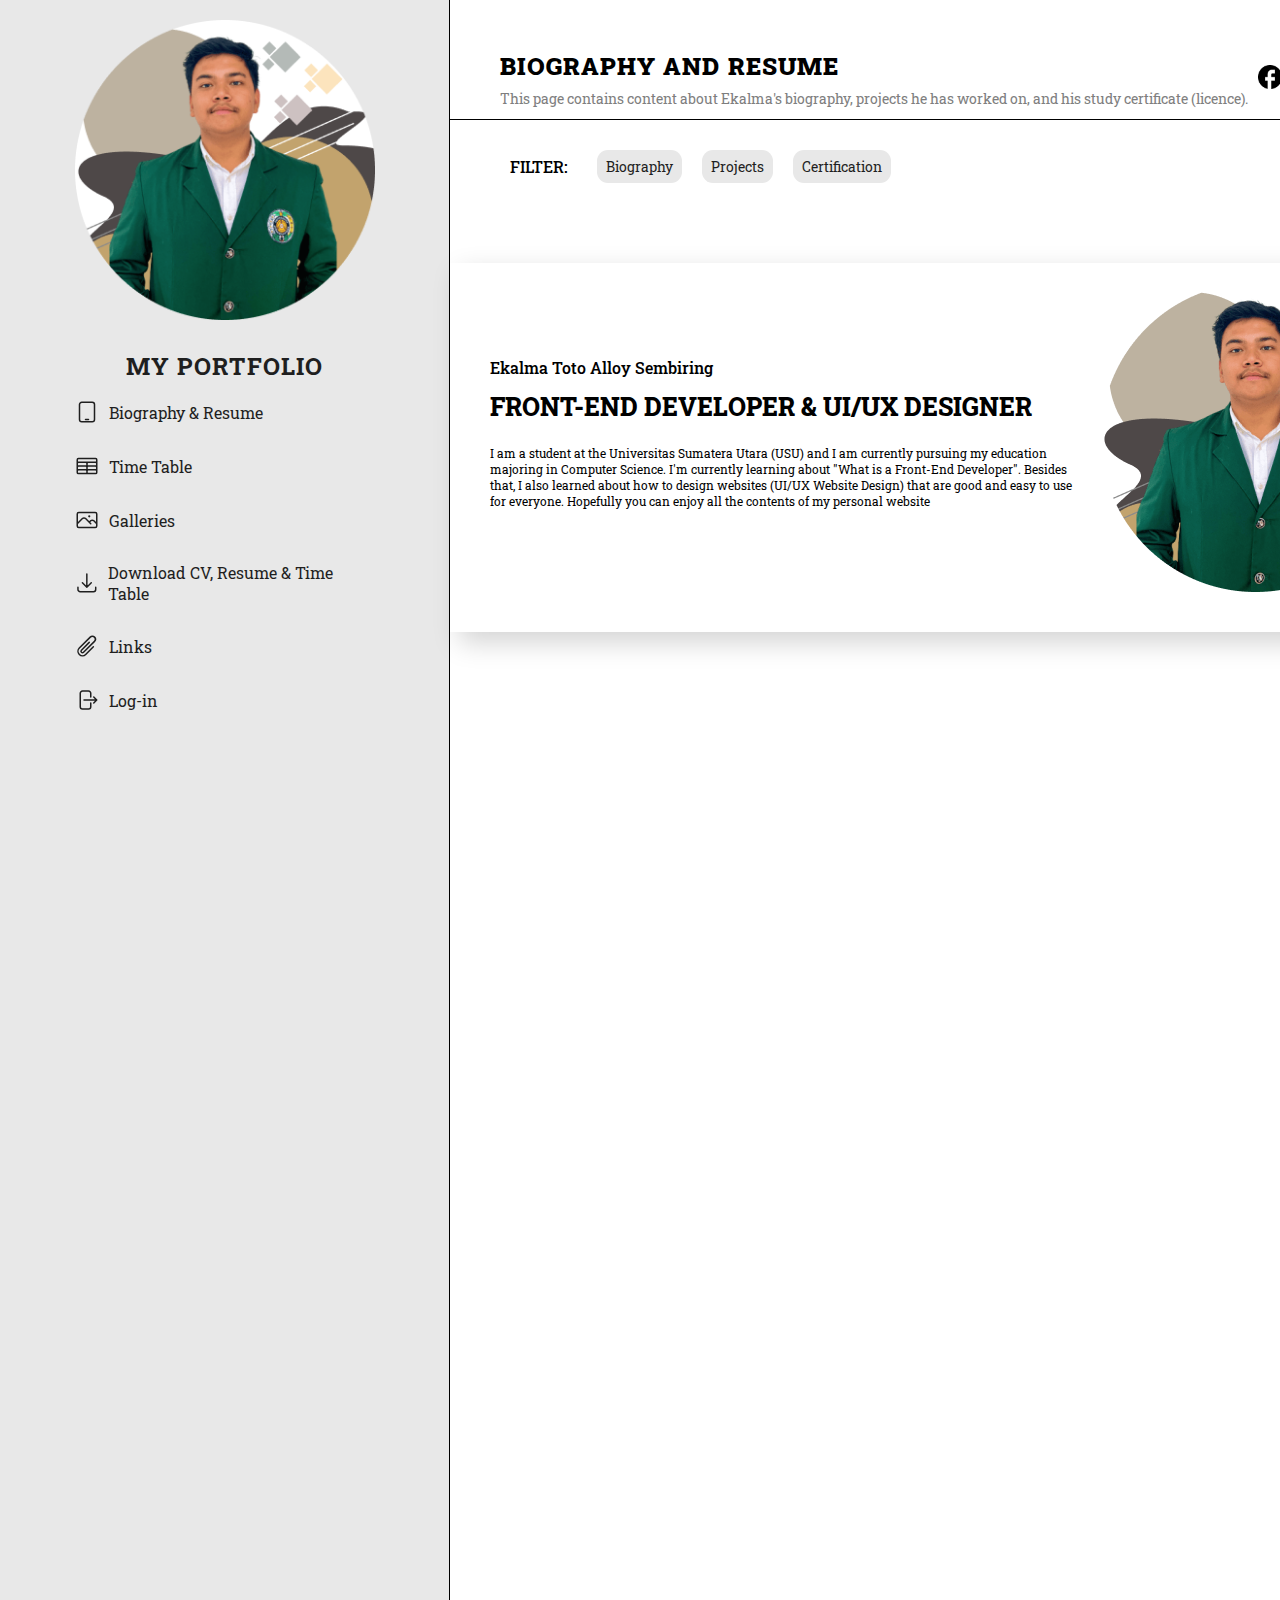
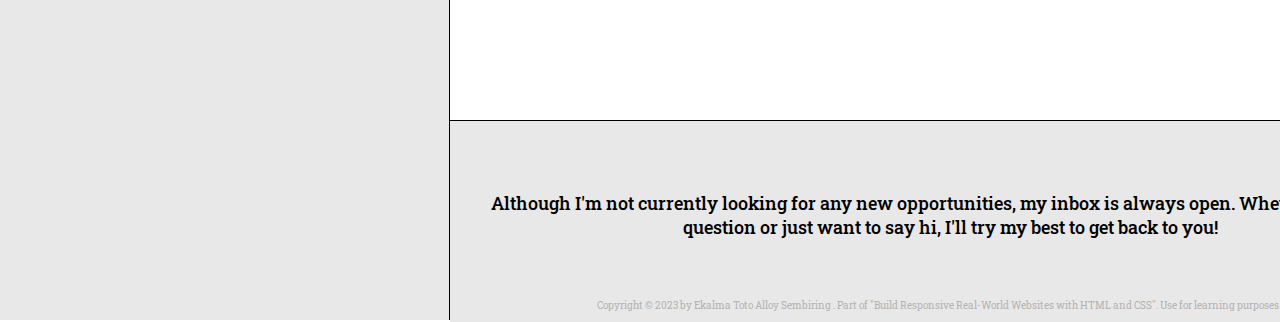
==== index.html @ f8cdeb6a "New-repository" ====
<!DOCTYPE html>
<html lang="en">
  <head>
    <meta charset="UTF-8" />
    <meta http-equiv="X-UA-Compatible" content="IE=edge" />
    <meta name="viewport" content="width=device-width, initial-scale=1.0" />
    <link rel="preconnect" href="https://fonts.googleapis.com" />
    <link rel="preconnect" href="https://fonts.gstatic.com" crossorigin />
    <link
      href="https://fonts.googleapis.com/css2?family=Roboto+Slab:wght@100;200;300;400;500;600;700;800;900&display=swap"
      rel="stylesheet"
    />
    <link rel="icon" href="../img/Logo.png" />
    <link rel="stylesheet" href="../CSS/home-page-style_1.css" />
    <link rel="stylesheet" href="../CSS/scroll-for-bio.css" />
    <title>Portfolio-Of-Ekalma</title>
  </head>
  <body>
    <div class="all-section">
      <!-- LEFT SIDE -->
      <section class="first-section">
        <div class="first-section-container">
          <img
            class="author-img"
            src="img/photo-profile-ekalma.png"
            alt="Photo Profile"
          />
          <h1 class="main-header">my portfolio</h1>
          <ul class="list-in-first-section">
            <li class="menu-list">
              <svg
                xmlns="http://www.w3.org/2000/svg"
                fill="none"
                viewBox="0 0 24 24"
                stroke-width="1.5"
                stroke="currentColor"
                class="icon-in-first-section"
              >
                <path
                  stroke-linecap="round"
                  stroke-linejoin="round"
                  d="M10.5 19.5h3m-6.75 2.25h10.5a2.25 2.25 0 002.25-2.25v-15a2.25 2.25 0 00-2.25-2.25H6.75A2.25 2.25 0 004.5 4.5v15a2.25 2.25 0 002.25 2.25z"
                />
              </svg>

              <a class="menu-menu" href="index.html">Biography & Resume</a>
            </li>

            <li class="menu-list">
              <svg
                xmlns="http://www.w3.org/2000/svg"
                fill="none"
                viewBox="0 0 24 24"
                stroke-width="1.5"
                stroke="currentColor"
                class="icon-in-first-section"
              >
                <path
                  stroke-linecap="round"
                  stroke-linejoin="round"
                  d="M3.375 19.5h17.25m-17.25 0a1.125 1.125 0 01-1.125-1.125M3.375 19.5h7.5c.621 0 1.125-.504 1.125-1.125m-9.75 0V5.625m0 12.75v-1.5c0-.621.504-1.125 1.125-1.125m18.375 2.625V5.625m0 12.75c0 .621-.504 1.125-1.125 1.125m1.125-1.125v-1.5c0-.621-.504-1.125-1.125-1.125m0 3.75h-7.5A1.125 1.125 0 0112 18.375m9.75-12.75c0-.621-.504-1.125-1.125-1.125H3.375c-.621 0-1.125.504-1.125 1.125m19.5 0v1.5c0 .621-.504 1.125-1.125 1.125M2.25 5.625v1.5c0 .621.504 1.125 1.125 1.125m0 0h17.25m-17.25 0h7.5c.621 0 1.125.504 1.125 1.125M3.375 8.25c-.621 0-1.125.504-1.125 1.125v1.5c0 .621.504 1.125 1.125 1.125m17.25-3.75h-7.5c-.621 0-1.125.504-1.125 1.125m8.625-1.125c.621 0 1.125.504 1.125 1.125v1.5c0 .621-.504 1.125-1.125 1.125m-17.25 0h7.5m-7.5 0c-.621 0-1.125.504-1.125 1.125v1.5c0 .621.504 1.125 1.125 1.125M12 10.875v-1.5m0 1.5c0 .621-.504 1.125-1.125 1.125M12 10.875c0 .621.504 1.125 1.125 1.125m-2.25 0c.621 0 1.125.504 1.125 1.125M13.125 12h7.5m-7.5 0c-.621 0-1.125.504-1.125 1.125M20.625 12c.621 0 1.125.504 1.125 1.125v1.5c0 .621-.504 1.125-1.125 1.125m-17.25 0h7.5M12 14.625v-1.5m0 1.5c0 .621-.504 1.125-1.125 1.125M12 14.625c0 .621.504 1.125 1.125 1.125m-2.25 0c.621 0 1.125.504 1.125 1.125m0 1.5v-1.5m0 0c0-.621.504-1.125 1.125-1.125m0 0h7.5"
                />
              </svg>

              <a class="menu-menu" href="time-table.html">Time Table</a>
            </li>

            <li class="menu-list">
              <svg
                xmlns="http://www.w3.org/2000/svg"
                fill="none"
                viewBox="0 0 24 24"
                stroke-width="1.5"
                stroke="currentColor"
                class="icon-in-first-section"
              >
                <path
                  stroke-linecap="round"
                  stroke-linejoin="round"
                  d="M2.25 15.75l5.159-5.159a2.25 2.25 0 013.182 0l5.159 5.159m-1.5-1.5l1.409-1.409a2.25 2.25 0 013.182 0l2.909 2.909m-18 3.75h16.5a1.5 1.5 0 001.5-1.5V6a1.5 1.5 0 00-1.5-1.5H3.75A1.5 1.5 0 002.25 6v12a1.5 1.5 0 001.5 1.5zm10.5-11.25h.008v.008h-.008V8.25zm.375 0a.375.375 0 11-.75 0 .375.375 0 01.75 0z"
                />
              </svg>

              <a class="menu-menu" href="galleries.html">Galleries</a>
            </li>

            <li class="menu-list">
              <svg
                xmlns="http://www.w3.org/2000/svg"
                fill="none"
                viewBox="0 0 24 24"
                stroke-width="1.5"
                stroke="currentColor"
                class="icon-in-first-section"
              >
                <path
                  stroke-linecap="round"
                  stroke-linejoin="round"
                  d="M3 16.5v2.25A2.25 2.25 0 005.25 21h13.5A2.25 2.25 0 0021 18.75V16.5M16.5 12L12 16.5m0 0L7.5 12m4.5 4.5V3"
                />
              </svg>

              <a
                class="menu-menu"
                href="Resume&TimeTable.zip"
                download="Resume & Time Table Ekalma.zip"
                >Download CV, Resume & Time Table</a
              >
            </li>

            <li class="menu-list">
              <svg
                xmlns="http://www.w3.org/2000/svg"
                fill="none"
                viewBox="0 0 24 24"
                stroke-width="1.5"
                stroke="currentColor"
                class="icon-in-first-section"
              >
                <path
                  stroke-linecap="round"
                  stroke-linejoin="round"
                  d="M18.375 12.739l-7.693 7.693a4.5 4.5 0 01-6.364-6.364l10.94-10.94A3 3 0 1119.5 7.372L8.552 18.32m.009-.01l-.01.01m5.699-9.941l-7.81 7.81a1.5 1.5 0 002.112 2.13"
                />
              </svg>

              <a class="menu-menu" href="links.html">Links</a>
            </li>

            <li class="menu-list log-in-btn">
              <svg
                xmlns="http://www.w3.org/2000/svg"
                fill="none"
                viewBox="0 0 24 24"
                stroke-width="1.5"
                stroke="currentColor"
                class="icon-in-first-section"
              >
                <path
                  stroke-linecap="round"
                  stroke-linejoin="round"
                  d="M15.75 9V5.25A2.25 2.25 0 0013.5 3h-6a2.25 2.25 0 00-2.25 2.25v13.5A2.25 2.25 0 007.5 21h6a2.25 2.25 0 002.25-2.25V15m3 0l3-3m0 0l-3-3m3 3H9"
                />
              </svg>

              <a class="menu-menu" href="log-in.html">Log-in</a>
            </li>
          </ul>
        </div>
      </section>
      <!-- END OF LEFT SIDE -->
      <!-- TOP-RIGHT SIDE -->
      <section class="second-section">
        <div class="second-section-container">
          <div>
            <h2 class="secondary-heading">Biography and Resume</h2>
            <p class="desc-links">
              This page contains content about Ekalma's biography, projects he
              has worked on, and his study certificate (licence).
            </p>
          </div>

          <ul class="sosmed">
            <li class="list-of-sosmed">
              <a href="https://www.facebook.com/"
                ><img class="sosmed-logo" src="img/facebook.png" alt=""
              /></a>
            </li>
            <li class="list-of-sosmed">
              <a href=""
                ><img class="sosmed-logo" src="img/instagram.png" alt=""
              /></a>
            </li>
            <li class="list-of-sosmed">
              <a
                target="_blank"
                href="https://www.linkedin.com/in/ekalmasembiring/"
                ><img class="sosmed-logo" src="img/linkedin.png" alt=""
              /></a>
            </li>
          </ul>
        </div>
      </section>
      <!-- END OF TOP-RIGHT SIDE -->
      <!-- MAIN RIGHT SIDE -->
      <section class="third-section">
        <div class="third-section-container">
          <div class="panel-description">
            <p class="filter">Filter:</p>
            <div class="option">
              <a class="certification" href="index.html">Biography</a>
              <a class="projects" href="home-page-projects.html">Projects</a>
              <a class="certification" href="home-page-certification.html"
                >Certification</a
              >
            </div>
          </div>

          <!-- START CARDS -->
          <div class="all-wrapper">
            <div class="first-card">
              <div class="wrapper wrapper-re">
                <img
                  width="400px"
                  src="img/photo-profile-ekalma.png"
                  alt="First-Porfolio-Card"
                  class="card-image-1"
                />
                <div class="description-author">
                  <p class="name">Ekalma Toto Alloy Sembiring</p>
                  <h3 class="heading-in-first-card">
                    Front-end Developer & UI/UX Designer
                  </h3>
                  <p class="description-in-first-card">
                    I am a student at the Universitas Sumatera Utara (USU) and I
                    am currently pursuing my education majoring in Computer
                    Science. I'm currently learning about "What is a Front-End
                    Developer". Besides that, I also learned about how to design
                    websites (UI/UX Website Design) that are good and easy to
                    use for everyone. Hopefully you can enjoy all the contents
                    of my personal website
                  </p>
                </div>
              </div>
            </div>
          </div>
          <!-- END CARDS -->
        </div>
      </section>
      <!-- END MAIN RIGHT SIDE -->
      <!-- FOOTER -->
      <section class="fourth-section">
        <div class="wrapper-in-footer">
          <p class="description-in-footer">
            Although I'm not currently looking for any new opportunities, my
            inbox is always open. Whether you have a question or just want to
            say hi, I'll try my best to get back to you!
          </p>
          <p class="copyright">
            Copyright © 2023 by Ekalma Toto Alloy Sembiring . Part of "Build
            Responsive Real-World Websites with HTML and CSS". Use for learning
            purposes only.
          </p>
        </div>
      </section>
      <!-- END FOOTER -->
    </div>
  </body>
</html>
---- CSS/home-page-style_1.css ----
* {
  padding: 0;
  margin: 0;
  box-sizing: border-box;
  font-family: "Roboto Slab", serif;
}

.all-section {
  display: grid;
  grid-template-columns: 450px 1fr;
  grid-template-rows: 120px 1600px 200px;
}

.desc-links {
  margin-top: 7px;
  font-size: 14px;
  color: #7e7e7e;
}

/* FIRST SECTION */
.icon-in-first-section {
  width: 24px;
  height: auto;
}

.author-img {
  width: 300px;
}

.main-header {
  text-transform: uppercase;
  letter-spacing: 1.05px;
  font-size: 24px;
}

.menu-list {
  display: flex;
  align-items: center;
  gap: 10px;
}

.menu-list a:link,
.menu-list a:visited {
  text-decoration: none;
  color: #1f1f1f;
  transition: all 300ms;
}

.menu-list a:hover,
.menu-list a:active {
  color: #6ab0c6;
}

.menu-list {
  margin-bottom: 30px;
}

.menu-list:last-child {
  margin-bottom: 0;
}

.first-section {
  grid-column: 1 / 2;
  grid-row: 1 / -1;
  background-color: #e8e8e8;
  border-right: 1px solid #000000;
}

.first-section-container {
  display: grid;
  grid-template-rows: 330px 50px 300px;
  padding: 20px 210px;
  justify-content: center;
  justify-items: center;

  color: #1f1f1f;
}

/* END FIRST SECTION */
/* SECOND SECTION */
.second-section {
  grid-column: 2 / 3;
  grid-row: 1 / 2;
  border-bottom: 1px solid #000000;
}

.second-section-container,
.sosmed {
  display: flex;
  align-items: center;
}

.secondary-heading {
  font-weight: 900;
  text-transform: uppercase;
  letter-spacing: 1.04px;
}

.second-section-container {
  justify-content: space-between;
  padding: 50px;
}

.sosmed-logo {
  width: 24px;
}

.list-of-sosmed {
  list-style: none;
}

.sosmed {
  gap: 35px;
}
/* END SECOND SECTION */
/* THIRD SECTION */
.third-section {
  grid-column: 2 / 3;
  grid-row: 2 / 3;
}

.panel-description,
.option {
  display: flex;
  align-items: center;
}

.panel-description {
  gap: 30px;
  padding: 30px 60px;
}

.option {
  gap: 20px;
}

.option a:link,
.option a:visited {
  text-decoration: none;
  color: #1f1f1f;
  background-color: #e8e8e8;
  transition: all 300ms;
}

.option a:hover,
.option a:active {
  color: #ffffff;
  background-color: #000000;
}

.certification,
.projects {
  font-size: 14px;
  padding: 7px 9px;
  border-radius: 11px;
  background-color: #b3b2b2;
}

.filter {
  text-transform: uppercase;
  font-weight: 500;
}

.heading-in-first-card {
  text-transform: uppercase;
  font-weight: 800;
  margin-bottom: 3px;
}

.description-in-first-card {
  font-size: 12px;
  margin-bottom: 30px;
}

.btn-see-more {
  display: flex;
  align-items: center;
  gap: 5px;
}

.see-more:link,
.see-more:visited {
  font-size: 14px;
  font-weight: 400;
  text-decoration: none;
  color: #828282;
}
/* START CARDS */

.all-wrapper {
  margin-top: 50px;
  display: flex;
  align-items: center;
  justify-content: center;
  gap: 100px;
}

.wrapper {
  width: 500px;
  box-shadow: 10px 10px 25px 1px rgba(0, 0, 0, 0.17);
  -webkit-box-shadow: 10px 10px 25px 1px rgba(0, 0, 0, 0.17);
  -moz-box-shadow: 10px 10px 25px 1px rgba(0, 0, 0, 0.17);
  display: flex;
  padding: 20px 40px;
  flex-direction: column;
  gap: 3px;
}

.card-image-1 {
  width: 400px;
  align-self: center;
  margin-bottom: 20px;
}
/* END CARDS */
/* END THIRD SECTION */
/* FOOTER SECTION */
.fourth-section {
  grid-column: 2 / 3;
  grid-row: 3 / 4;
}

.description-in-footer {
  font-size: 18px;
  font-weight: 500;
  margin-bottom: 60px;
  text-align: center;
}

.wrapper-in-footer {
  background-color: #e8e8e8;
  padding: 70px 10px 10px 10px;
  border-top: 1px solid #000;
}

.copyright {
  font-size: 10px;
  color: #b3b2b2;
  text-align: center;
}
/* END FOOTER SECTION */

/* ANIMATION PANEL MENU */
.menu-menu,
.see-more {
  position: relative;
}

.menu-menu:after,
.see-more:after {
  content: "";
  position: absolute;

  height: 3px;
  width: 0;
  left: 0;
  bottom: -10px;
  transition: 300ms;
}

.menu-menu:after {
  background-color: #6ab0c6;
}

.see-more:after {
  background-color: #828282;
}

.menu-menu:hover:after,
.see-more:hover:after {
  width: 100%;
}
/* Styles for devices with width up to 600px */
@media screen and (max-width: 600px) {
  .first-section-container {
    flex-direction: column;
    align-items: center;
    justify-content: center;
    height: auto;
  }
  .author-img {
    margin-top: 30px;
    margin-bottom: 30px;
  }
}

/* Styles for devices with width between 600px and 900px */
---- CSS/scroll-for-bio.css ----
.wrapper-re {
  width: 1000px;
  display: flex;
  flex-direction: row-reverse;
  align-items: center;
  gap: 20px;
}

.name {
  font-weight: 500;
}

.heading-in-first-card {
  font-size: 25px;
  margin-bottom: 22px;
  margin-top: 12px;
}
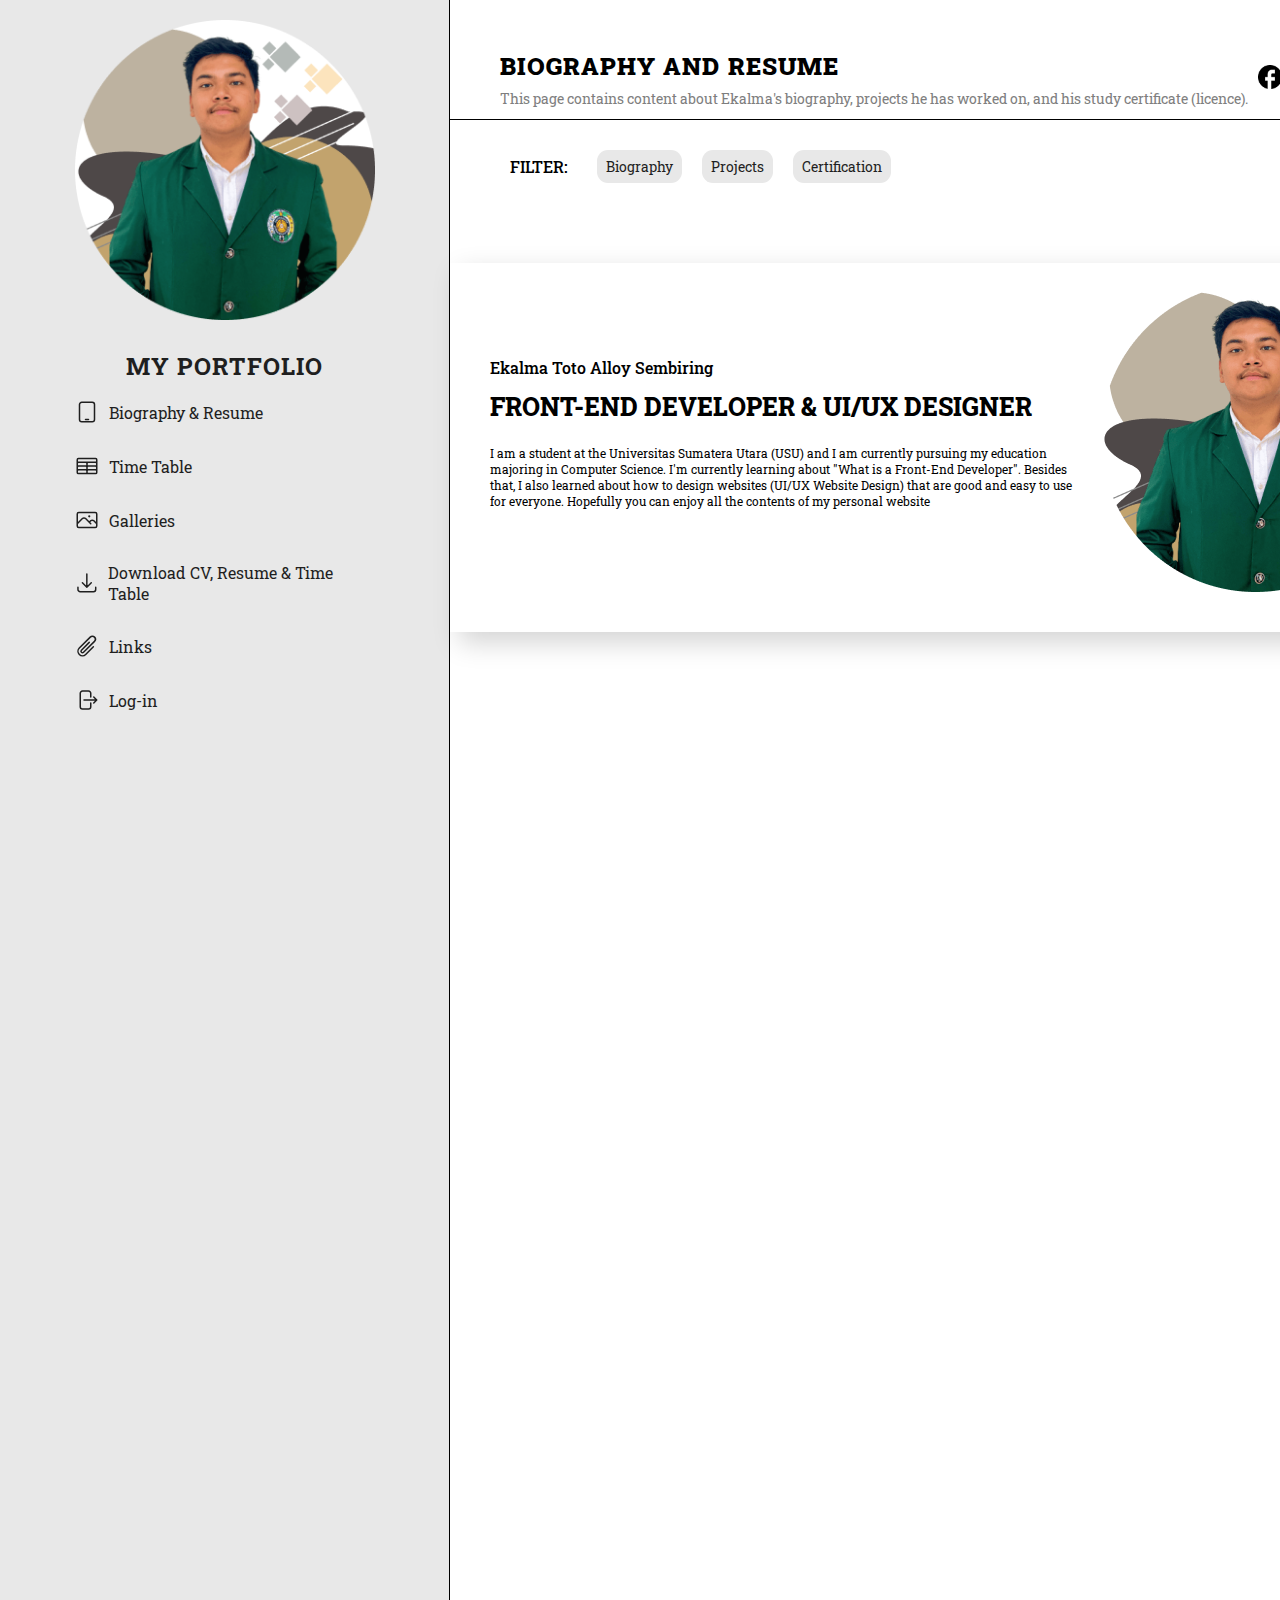
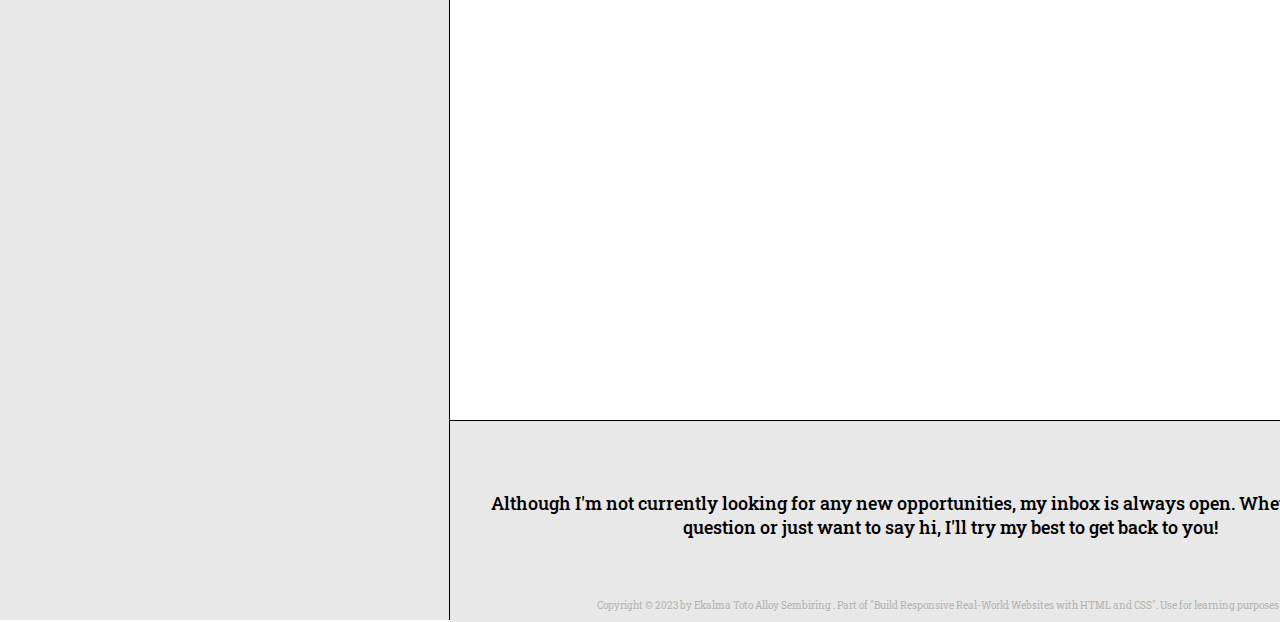
==== commit dbffccf7: "perubahan sebelum responsive" ====
--- a/index.html
+++ b/index.html
@@ -167,7 +167,7 @@
               /></a>
             </li>
             <li class="list-of-sosmed">
-              <a href=""
+              <a href="https://www.instagram.com/totoalloy_366/"
                 ><img class="sosmed-logo" src="img/instagram.png" alt=""
               /></a>
             </li>
--- a/CSS/home-page-style_1.css
+++ b/CSS/home-page-style_1.css
@@ -8,7 +8,7 @@
 .all-section {
   display: grid;
   grid-template-columns: 450px 1fr;
-  grid-template-rows: 120px 1600px 200px;
+  grid-template-rows: 120px 1900px 200px;
 }
 
 .desc-links {
